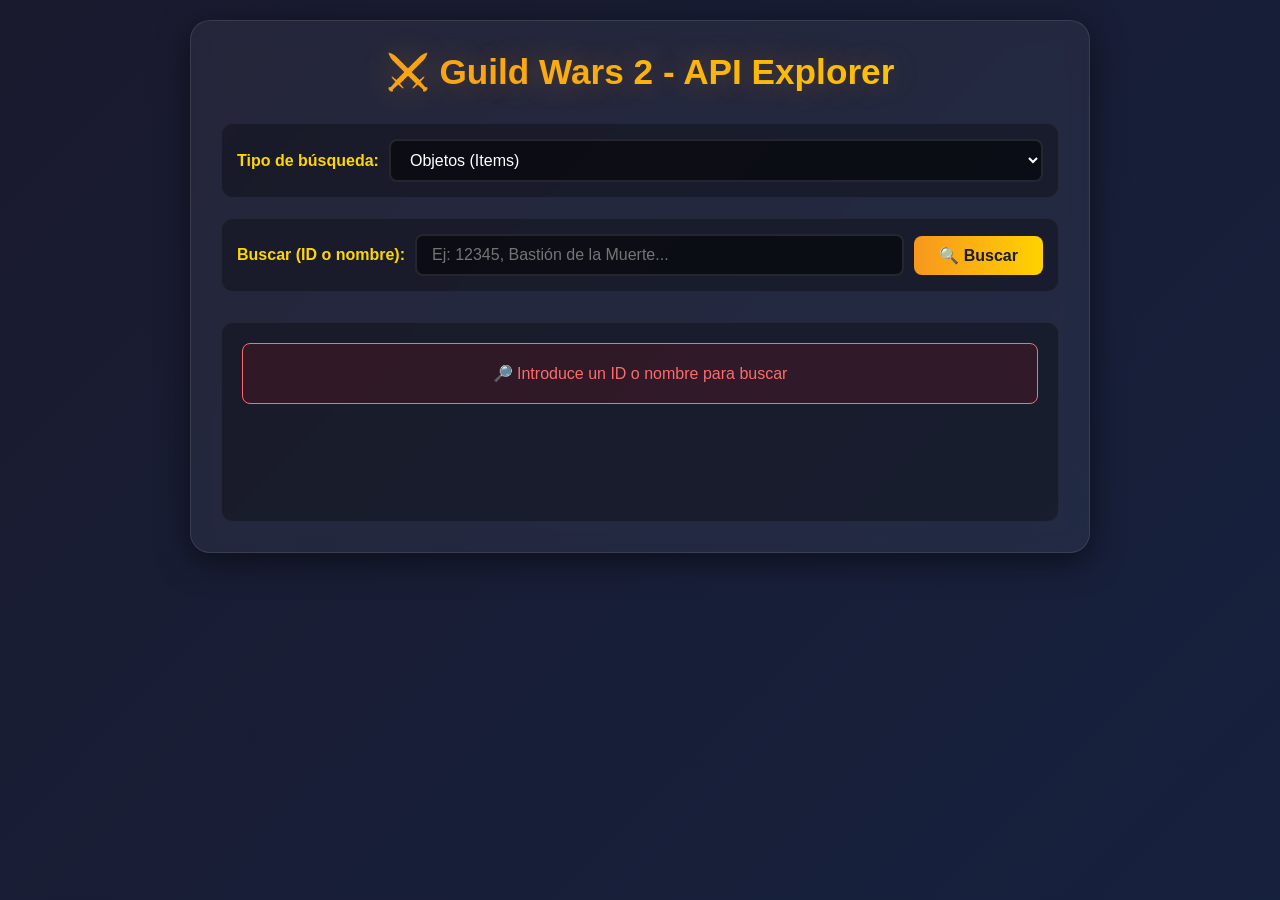
==== index.html @ 66e0e71b "Añadir explorador de la API de GW2" ====
<!DOCTYPE html>
<html lang="es">
<head>
    <meta charset="UTF-8">
    <meta name="viewport" content="width=device-width, initial-scale=1.0">
    <title>GW2 API - Consultas</title>
    <link rel="stylesheet" href="style.css">
</head>
<body>
    <div class="container">
        <h1>⚔️ Guild Wars 2 - API Explorer</h1>
        
        <div class="search-section">
            <div class="search-box">
                <label for="searchType">Tipo de búsqueda:</label>
                <select id="searchType">
                    <option value="objects">Objetos (Items)</option>
                    <option value="skills">Habilidades</option>
                    <option value="traits">Rasgos</option>
                </select>
            </div>
            
            <div class="search-box">
                <label for="searchInput">Buscar (ID o nombre):</label>
                <input type="text" id="searchInput" placeholder="Ej: 12345, Bastión de la Muerte...">
                <button id="searchBtn">🔍 Buscar</button>
            </div>
        </div>

        <div id="results" class="results-container">
            <p class="hint">🔎 Introduce un ID o nombre para buscar</p>
        </div>
    </div>

    <script src="script.js"></script>
</body>
</html>
---- style.css ----
* {
    margin: 0;
    padding: 0;
    box-sizing: border-box;
}

body {
    font-family: 'Segoe UI', Tahoma, Geneva, Verdana, sans-serif;
    background: linear-gradient(135deg, #1a1a2e 0%, #16213e 100%);
    min-height: 100vh;
    color: #eee;
    padding: 20px;
}

.container {
    max-width: 900px;
    margin: 0 auto;
    background: rgba(255, 255, 255, 0.05);
    border-radius: 20px;
    padding: 30px;
    backdrop-filter: blur(10px);
    border: 1px solid rgba(255, 255, 255, 0.1);
    box-shadow: 0 8px 32px rgba(0, 0, 0, 0.5);
}

h1 {
    text-align: center;
    font-size: 2.2rem;
    margin-bottom: 30px;
    background: linear-gradient(90deg, #f7971e, #ffd200);
    background-clip: text;
    -webkit-background-clip: text;
    -webkit-text-fill-color: transparent;
    text-shadow: 0 0 30px rgba(247, 151, 30, 0.3);
}

.search-section {
    display: flex;
    flex-direction: column;
    gap: 20px;
    margin-bottom: 30px;
}

.search-box {
    display: flex;
    flex-wrap: wrap;
    align-items: center;
    gap: 10px;
    background: rgba(0, 0, 0, 0.3);
    padding: 15px;
    border-radius: 12px;
    border: 1px solid rgba(255, 255, 255, 0.05);
}

.search-box label {
    font-weight: 600;
    min-width: 120px;
    color: #ffd700;
}

select, input {
    flex: 1;
    padding: 10px 15px;
    border: 2px solid rgba(255, 255, 255, 0.1);
    border-radius: 8px;
    background: rgba(0, 0, 0, 0.5);
    color: #fff;
    font-size: 1rem;
    transition: all 0.3s;
}

select:focus, input:focus {
    outline: none;
    border-color: #ffd700;
    box-shadow: 0 0 20px rgba(255, 215, 0, 0.2);
}

select option {
    background: #1a1a2e;
}

button {
    padding: 10px 25px;
    background: linear-gradient(90deg, #f7971e, #ffd200);
    border: none;
    border-radius: 8px;
    color: #1a1a2e;
    font-weight: bold;
    font-size: 1rem;
    cursor: pointer;
    transition: all 0.3s;
    white-space: nowrap;
}

button:hover {
    transform: scale(1.05);
    box-shadow: 0 0 30px rgba(247, 151, 30, 0.4);
}

.results-container {
    background: rgba(0, 0, 0, 0.3);
    border-radius: 12px;
    padding: 20px;
    min-height: 200px;
    border: 1px solid rgba(255, 255, 255, 0.05);
}

.hint {
    text-align: center;
    color: #888;
    font-size: 1.1rem;
    padding: 40px 0;
}

.result-item {
    background: rgba(255, 255, 255, 0.05);
    border-radius: 10px;
    padding: 20px;
    margin-bottom: 15px;
    border-left: 4px solid #ffd700;
    animation: fadeIn 0.5s ease;
}

.result-item h3 {
    color: #ffd700;
    font-size: 1.5rem;
    margin-bottom: 10px;
}

.result-item .detail {
    display: flex;
    flex-wrap: wrap;
    gap: 15px;
    margin: 10px 0;
    color: #ccc;
}

.result-item .detail strong {
    color: #fff;
    min-width: 120px;
}

.result-item .description {
    color: #aaa;
    line-height: 1.6;
    margin-top: 10px;
    padding: 10px;
    background: rgba(0, 0, 0, 0.3);
    border-radius: 6px;
}

.error {
    color: #ff6b6b;
    padding: 20px;
    text-align: center;
    background: rgba(255, 0, 0, 0.1);
    border-radius: 8px;
    border: 1px solid #ff6b6b;
}

.loading {
    text-align: center;
    color: #ffd700;
    padding: 40px 0;
}

@keyframes fadeIn {
    from { opacity: 0; transform: translateY(10px); }
    to { opacity: 1; transform: translateY(0); }
}

@media (max-width: 600px) {
    .container {
        padding: 15px;
    }
    
    h1 {
        font-size: 1.5rem;
    }
    
    .search-box {
        flex-direction: column;
        align-items: stretch;
    }
    
    .search-box label {
        min-width: auto;
    }
    
    button {
        width: 100%;
    }
}
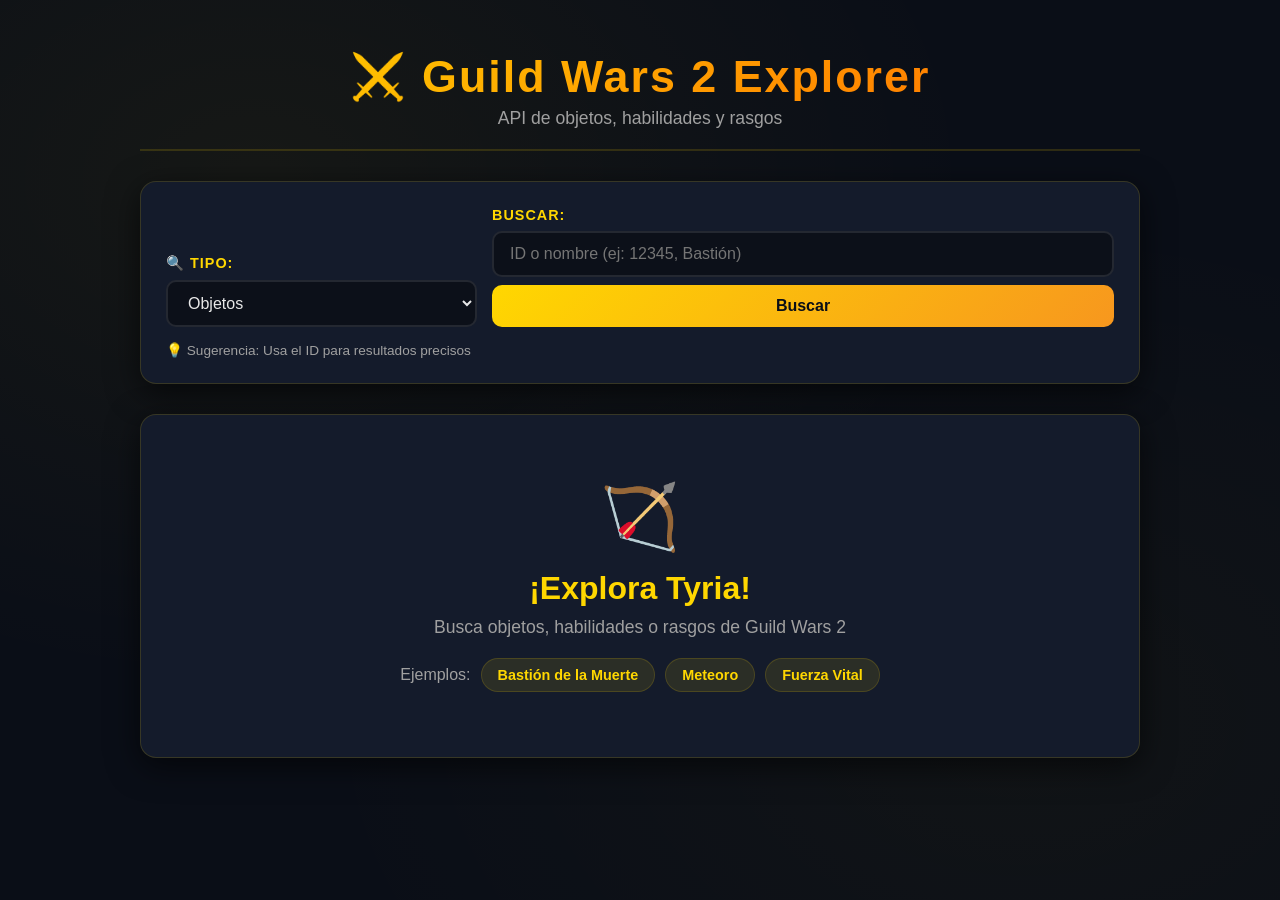
==== commit 8603a3a9: "Actualizar explorador de la API de GW2" ====
--- a/index.html
+++ b/index.html
@@ -3,32 +3,52 @@
 <head>
     <meta charset="UTF-8">
     <meta name="viewport" content="width=device-width, initial-scale=1.0">
-    <title>GW2 API - Consultas</title>
+    <title>GW2 API Explorer - Guild Wars 2</title>
     <link rel="stylesheet" href="style.css">
 </head>
 <body>
     <div class="container">
-        <h1>⚔️ Guild Wars 2 - API Explorer</h1>
-        
+        <header>
+            <h1>⚔️ Guild Wars 2 Explorer</h1>
+            <p class="subtitle">API de objetos, habilidades y rasgos</p>
+        </header>
+
         <div class="search-section">
             <div class="search-box">
-                <label for="searchType">Tipo de búsqueda:</label>
-                <select id="searchType">
-                    <option value="objects">Objetos (Items)</option>
-                    <option value="skills">Habilidades</option>
-                    <option value="traits">Rasgos</option>
-                </select>
+                <div class="search-group">
+                    <label for="searchType">🔍 Tipo:</label>
+                    <select id="searchType">
+                        <option value="items">Objetos</option>
+                        <option value="skills">Habilidades</option>
+                        <option value="traits">Rasgos</option>
+                    </select>
+                </div>
+
+                <div class="search-group search-input-group">
+                    <label for="searchInput">Buscar:</label>
+                    <input type="text" id="searchInput" placeholder="ID o nombre (ej: 12345, Bastión)">
+                    <button id="searchBtn">Buscar</button>
+                </div>
             </div>
-            
-            <div class="search-box">
-                <label for="searchInput">Buscar (ID o nombre):</label>
-                <input type="text" id="searchInput" placeholder="Ej: 12345, Bastión de la Muerte...">
-                <button id="searchBtn">🔍 Buscar</button>
+
+            <div class="search-tips">
+                <small>💡 Sugerencia: Usa el ID para resultados precisos</small>
+                <small id="resultCount" style="display:none;"></small>
             </div>
         </div>
 
         <div id="results" class="results-container">
-            <p class="hint">🔎 Introduce un ID o nombre para buscar</p>
+            <div class="welcome-message">
+                <div class="welcome-icon">🏹</div>
+                <h2>¡Explora Tyria!</h2>
+                <p>Busca objetos, habilidades o rasgos de Guild Wars 2</p>
+                <div class="examples">
+                    <span>Ejemplos: </span>
+                    <button class="example-btn" data-type="items" data-id="12345">Bastión de la Muerte</button>
+                    <button class="example-btn" data-type="skills" data-id="14479">Meteoro</button>
+                    <button class="example-btn" data-type="traits" data-id="278">Fuerza Vital</button>
+                </div>
+            </div>
         </div>
     </div>
 
--- a/style.css
+++ b/style.css
@@ -4,190 +4,517 @@
     box-sizing: border-box;
 }
 
+:root {
+    --bg-primary: #0a0e17;
+    --bg-secondary: #141b2b;
+    --bg-card: rgba(20, 27, 43, 0.95);
+    --gold: #ffd700;
+    --gold-dark: #b8960f;
+    --text-primary: #e8e8e8;
+    --text-secondary: #a0a0a0;
+    --border-color: rgba(255, 215, 0, 0.15);
+    --shadow: 0 8px 32px rgba(0, 0, 0, 0.6);
+}
+
 body {
     font-family: 'Segoe UI', Tahoma, Geneva, Verdana, sans-serif;
-    background: linear-gradient(135deg, #1a1a2e 0%, #16213e 100%);
+    background: var(--bg-primary);
+    background-image:
+        radial-gradient(ellipse at 20% 20%, rgba(255, 215, 0, 0.05) 0%, transparent 50%),
+        radial-gradient(ellipse at 80% 80%, rgba(255, 215, 0, 0.03) 0%, transparent 50%);
     min-height: 100vh;
-    color: #eee;
+    color: var(--text-primary);
     padding: 20px;
 }
 
 .container {
-    max-width: 900px;
+    max-width: 1000px;
     margin: 0 auto;
-    background: rgba(255, 255, 255, 0.05);
-    border-radius: 20px;
-    padding: 30px;
-    backdrop-filter: blur(10px);
-    border: 1px solid rgba(255, 255, 255, 0.1);
-    box-shadow: 0 8px 32px rgba(0, 0, 0, 0.5);
-}
-
-h1 {
+}
+
+/* Header */
+header {
     text-align: center;
-    font-size: 2.2rem;
+    padding: 30px 0 20px;
+    border-bottom: 2px solid var(--border-color);
     margin-bottom: 30px;
-    background: linear-gradient(90deg, #f7971e, #ffd200);
-    background-clip: text;
+}
+
+header h1 {
+    font-size: 2.8rem;
+    background: linear-gradient(135deg, #ffd700, #ff6b00);
     -webkit-background-clip: text;
     -webkit-text-fill-color: transparent;
-    text-shadow: 0 0 30px rgba(247, 151, 30, 0.3);
-}
-
+    text-shadow: none;
+    font-weight: 800;
+    letter-spacing: 2px;
+}
+
+.subtitle {
+    color: var(--text-secondary);
+    font-size: 1.1rem;
+    margin-top: 5px;
+}
+
+/* Search Section */
 .search-section {
+    background: var(--bg-secondary);
+    border-radius: 16px;
+    padding: 25px;
+    margin-bottom: 30px;
+    border: 1px solid var(--border-color);
+    box-shadow: var(--shadow);
+}
+
+.search-box {
+    display: flex;
+    flex-wrap: wrap;
+    gap: 15px;
+    align-items: flex-end;
+}
+
+.search-group {
     display: flex;
     flex-direction: column;
-    gap: 20px;
-    margin-bottom: 30px;
-}
-
-.search-box {
-    display: flex;
-    flex-wrap: wrap;
-    align-items: center;
-    gap: 10px;
-    background: rgba(0, 0, 0, 0.3);
-    padding: 15px;
-    border-radius: 12px;
-    border: 1px solid rgba(255, 255, 255, 0.05);
-}
-
-.search-box label {
+    gap: 8px;
+    flex: 1;
+}
+
+.search-input-group {
+    flex: 2;
+    min-width: 200px;
+}
+
+.search-group label {
+    font-size: 0.9rem;
+    color: var(--gold);
     font-weight: 600;
-    min-width: 120px;
-    color: #ffd700;
+    text-transform: uppercase;
+    letter-spacing: 1px;
 }
 
 select, input {
-    flex: 1;
-    padding: 10px 15px;
+    padding: 12px 16px;
     border: 2px solid rgba(255, 255, 255, 0.1);
-    border-radius: 8px;
-    background: rgba(0, 0, 0, 0.5);
-    color: #fff;
+    border-radius: 10px;
+    background: rgba(0, 0, 0, 0.4);
+    color: var(--text-primary);
     font-size: 1rem;
-    transition: all 0.3s;
+    transition: all 0.3s ease;
+    width: 100%;
+}
+
+select:hover, input:hover {
+    border-color: rgba(255, 215, 0, 0.3);
 }
 
 select:focus, input:focus {
     outline: none;
-    border-color: #ffd700;
-    box-shadow: 0 0 20px rgba(255, 215, 0, 0.2);
+    border-color: var(--gold);
+    box-shadow: 0 0 0 3px rgba(255, 215, 0, 0.1);
 }
 
 select option {
-    background: #1a1a2e;
+    background: var(--bg-secondary);
+    color: var(--text-primary);
 }
 
 button {
-    padding: 10px 25px;
-    background: linear-gradient(90deg, #f7971e, #ffd200);
+    padding: 12px 30px;
+    background: linear-gradient(135deg, #ffd700, #f7971e);
     border: none;
-    border-radius: 8px;
-    color: #1a1a2e;
-    font-weight: bold;
+    border-radius: 10px;
+    color: var(--bg-primary);
+    font-weight: 700;
     font-size: 1rem;
     cursor: pointer;
-    transition: all 0.3s;
+    transition: all 0.3s ease;
     white-space: nowrap;
+    min-width: 100px;
 }
 
 button:hover {
+    transform: translateY(-2px);
+    box-shadow: 0 8px 25px rgba(255, 215, 0, 0.3);
+}
+
+button:active {
+    transform: translateY(0);
+}
+
+.search-tips {
+    display: flex;
+    justify-content: space-between;
+    margin-top: 15px;
+    flex-wrap: wrap;
+    gap: 10px;
+}
+
+.search-tips small {
+    color: var(--text-secondary);
+    font-size: 0.85rem;
+}
+
+/* Welcome Message */
+.welcome-message {
+    text-align: center;
+    padding: 40px 20px;
+}
+
+.welcome-icon {
+    font-size: 4rem;
+    margin-bottom: 15px;
+}
+
+.welcome-message h2 {
+    color: var(--gold);
+    font-size: 2rem;
+    margin-bottom: 10px;
+}
+
+.welcome-message p {
+    color: var(--text-secondary);
+    font-size: 1.1rem;
+}
+
+.examples {
+    margin-top: 20px;
+    display: flex;
+    flex-wrap: wrap;
+    gap: 10px;
+    justify-content: center;
+    align-items: center;
+}
+
+.examples span {
+    color: var(--text-secondary);
+}
+
+.example-btn {
+    padding: 8px 16px;
+    background: rgba(255, 215, 0, 0.1);
+    border: 1px solid var(--border-color);
+    border-radius: 20px;
+    color: var(--gold);
+    font-size: 0.9rem;
+    min-width: auto;
+    transition: all 0.3s ease;
+}
+
+.example-btn:hover {
+    background: rgba(255, 215, 0, 0.2);
     transform: scale(1.05);
-    box-shadow: 0 0 30px rgba(247, 151, 30, 0.4);
-}
-
+    box-shadow: none;
+}
+
+/* Results */
 .results-container {
+    background: var(--bg-secondary);
+    border-radius: 16px;
+    padding: 25px;
+    min-height: 300px;
+    border: 1px solid var(--border-color);
+    box-shadow: var(--shadow);
+}
+
+/* Result Card */
+.result-card {
+    background: var(--bg-card);
+    border-radius: 12px;
+    padding: 0;
+    margin-bottom: 20px;
+    border: 1px solid var(--border-color);
+    overflow: hidden;
+    animation: slideIn 0.4s ease;
+}
+
+.result-header {
+    display: flex;
+    gap: 20px;
+    padding: 20px;
     background: rgba(0, 0, 0, 0.3);
+    border-bottom: 1px solid var(--border-color);
+    align-items: center;
+}
+
+.result-icon {
+    width: 64px;
+    height: 64px;
+    background: rgba(0, 0, 0, 0.4);
     border-radius: 12px;
+    display: flex;
+    align-items: center;
+    justify-content: center;
+    border: 2px solid var(--border-color);
+    flex-shrink: 0;
+    overflow: hidden;
+}
+
+.result-icon img {
+    width: 100%;
+    height: 100%;
+    object-fit: contain;
+    padding: 4px;
+}
+
+.result-icon .no-icon {
+    font-size: 2rem;
+    opacity: 0.5;
+}
+
+.result-title {
+    flex: 1;
+}
+
+.result-title h2 {
+    color: var(--gold);
+    font-size: 1.8rem;
+    margin-bottom: 5px;
+}
+
+.result-title .id-info {
+    color: var(--text-secondary);
+    font-size: 0.9rem;
+}
+
+.result-title .id-info span {
+    background: rgba(255, 255, 255, 0.05);
+    padding: 2px 10px;
+    border-radius: 12px;
+    margin-right: 10px;
+}
+
+.rarity-badge {
+    display: inline-block;
+    padding: 4px 14px;
+    border-radius: 20px;
+    font-size: 0.8rem;
+    font-weight: 600;
+    text-transform: uppercase;
+    letter-spacing: 0.5px;
+}
+
+/* Rarity colors */
+.rarity-Junk { background: #808080; color: #fff; }
+.rarity-Basic { background: #ffffff; color: #000; }
+.rarity-Fine { background: #62a4da; color: #fff; }
+.rarity-Masterwork { background: #1a9306; color: #fff; }
+.rarity-Rare { background: #fcd00b; color: #000; }
+.rarity-Exotic { background: #ffa200; color: #000; }
+.rarity-Ascended { background: #fb3e8d; color: #fff; }
+.rarity-Legendary { background: #4c3398; color: #fff; }
+
+.result-body {
     padding: 20px;
-    min-height: 200px;
-    border: 1px solid rgba(255, 255, 255, 0.05);
-}
-
-.hint {
-    text-align: center;
-    color: #888;
+}
+
+.result-body .detail-row {
+    display: flex;
+    flex-wrap: wrap;
+    gap: 15px 30px;
+    padding: 8px 0;
+    border-bottom: 1px solid rgba(255, 255, 255, 0.03);
+}
+
+.result-body .detail-row:last-child {
+    border-bottom: none;
+}
+
+.detail-label {
+    color: var(--text-secondary);
+    font-weight: 500;
+    min-width: 120px;
+}
+
+.detail-value {
+    color: var(--text-primary);
+    font-weight: 400;
+}
+
+.detail-value .tag {
+    display: inline-block;
+    background: rgba(255, 215, 0, 0.1);
+    padding: 2px 10px;
+    border-radius: 12px;
+    margin: 2px 4px 2px 0;
+    font-size: 0.85rem;
+    color: var(--gold);
+}
+
+.description-box {
+    margin-top: 15px;
+    padding: 15px;
+    background: rgba(0, 0, 0, 0.3);
+    border-radius: 8px;
+    border-left: 3px solid var(--gold);
+    color: var(--text-secondary);
+    line-height: 1.6;
+}
+
+/* Facts/Skills specific */
+.facts-section {
+    margin-top: 15px;
+}
+
+.facts-title {
+    color: var(--gold);
+    font-weight: 600;
+    margin-bottom: 10px;
     font-size: 1.1rem;
-    padding: 40px 0;
-}
-
-.result-item {
-    background: rgba(255, 255, 255, 0.05);
-    border-radius: 10px;
-    padding: 20px;
-    margin-bottom: 15px;
-    border-left: 4px solid #ffd700;
-    animation: fadeIn 0.5s ease;
-}
-
-.result-item h3 {
-    color: #ffd700;
-    font-size: 1.5rem;
-    margin-bottom: 10px;
-}
-
-.result-item .detail {
-    display: flex;
+}
+
+.fact-item {
+    background: rgba(0, 0, 0, 0.2);
+    padding: 10px 15px;
+    border-radius: 6px;
+    margin-bottom: 8px;
+    display: flex;
+    justify-content: space-between;
     flex-wrap: wrap;
-    gap: 15px;
-    margin: 10px 0;
-    color: #ccc;
-}
-
-.result-item .detail strong {
-    color: #fff;
-    min-width: 120px;
-}
-
-.result-item .description {
-    color: #aaa;
-    line-height: 1.6;
+    gap: 10px;
+}
+
+.fact-item .fact-text {
+    color: var(--text-primary);
+}
+
+.fact-item .fact-value {
+    color: var(--gold);
+    font-weight: 600;
+}
+
+/* Traits specifics */
+.trait-line {
+    display: flex;
+    flex-wrap: wrap;
+    gap: 10px;
     margin-top: 10px;
-    padding: 10px;
-    background: rgba(0, 0, 0, 0.3);
-    border-radius: 6px;
-}
-
-.error {
-    color: #ff6b6b;
-    padding: 20px;
-    text-align: center;
-    background: rgba(255, 0, 0, 0.1);
-    border-radius: 8px;
-    border: 1px solid #ff6b6b;
-}
-
+}
+
+.trait-line .tag {
+    background: rgba(255, 215, 0, 0.15);
+    padding: 4px 14px;
+    border-radius: 20px;
+    font-size: 0.85rem;
+    color: var(--gold);
+}
+
+/* Loading & Errors */
 .loading {
     text-align: center;
-    color: #ffd700;
-    padding: 40px 0;
-}
-
-@keyframes fadeIn {
-    from { opacity: 0; transform: translateY(10px); }
-    to { opacity: 1; transform: translateY(0); }
-}
-
-@media (max-width: 600px) {
+    padding: 40px 20px;
+}
+
+.loading .spinner {
+    display: inline-block;
+    width: 50px;
+    height: 50px;
+    border: 4px solid rgba(255, 215, 0, 0.1);
+    border-top: 4px solid var(--gold);
+    border-radius: 50%;
+    animation: spin 0.8s linear infinite;
+    margin-bottom: 20px;
+}
+
+@keyframes spin {
+    0% { transform: rotate(0deg); }
+    100% { transform: rotate(360deg); }
+}
+
+.error {
+    text-align: center;
+    padding: 40px 20px;
+    color: #ff6b6b;
+}
+
+.error .error-icon {
+    font-size: 3rem;
+    margin-bottom: 15px;
+}
+
+.error p {
+    background: rgba(255, 0, 0, 0.05);
+    padding: 15px;
+    border-radius: 8px;
+    border: 1px solid rgba(255, 0, 0, 0.2);
+}
+
+/* Animations */
+@keyframes slideIn {
+    from {
+        opacity: 0;
+        transform: translateY(20px);
+    }
+    to {
+        opacity: 1;
+        transform: translateY(0);
+    }
+}
+
+/* Responsive */
+@media (max-width: 768px) {
     .container {
-        padding: 15px;
-    }
-    
-    h1 {
-        font-size: 1.5rem;
-    }
-    
+        padding: 10px;
+    }
+
+    header h1 {
+        font-size: 2rem;
+    }
+
     .search-box {
         flex-direction: column;
-        align-items: stretch;
-    }
-    
-    .search-box label {
-        min-width: auto;
-    }
-    
+    }
+
+    .search-group {
+        width: 100%;
+    }
+
     button {
         width: 100%;
     }
+
+    .result-header {
+        flex-direction: column;
+        text-align: center;
+    }
+
+    .result-title h2 {
+        font-size: 1.4rem;
+    }
+
+    .result-body .detail-row {
+        flex-direction: column;
+        gap: 5px;
+    }
+
+    .detail-label {
+        min-width: auto;
+        font-weight: 600;
+    }
+
+    .examples {
+        flex-direction: column;
+        align-items: stretch;
+    }
+
+    .search-tips {
+        flex-direction: column;
+        align-items: center;
+    }
+}
+
+@media (max-width: 480px) {
+    .result-icon {
+        width: 50px;
+        height: 50px;
+    }
+
+    .result-title h2 {
+        font-size: 1.2rem;
+    }
+
+    .fact-item {
+        flex-direction: column;
+        align-items: flex-start;
+    }
 }
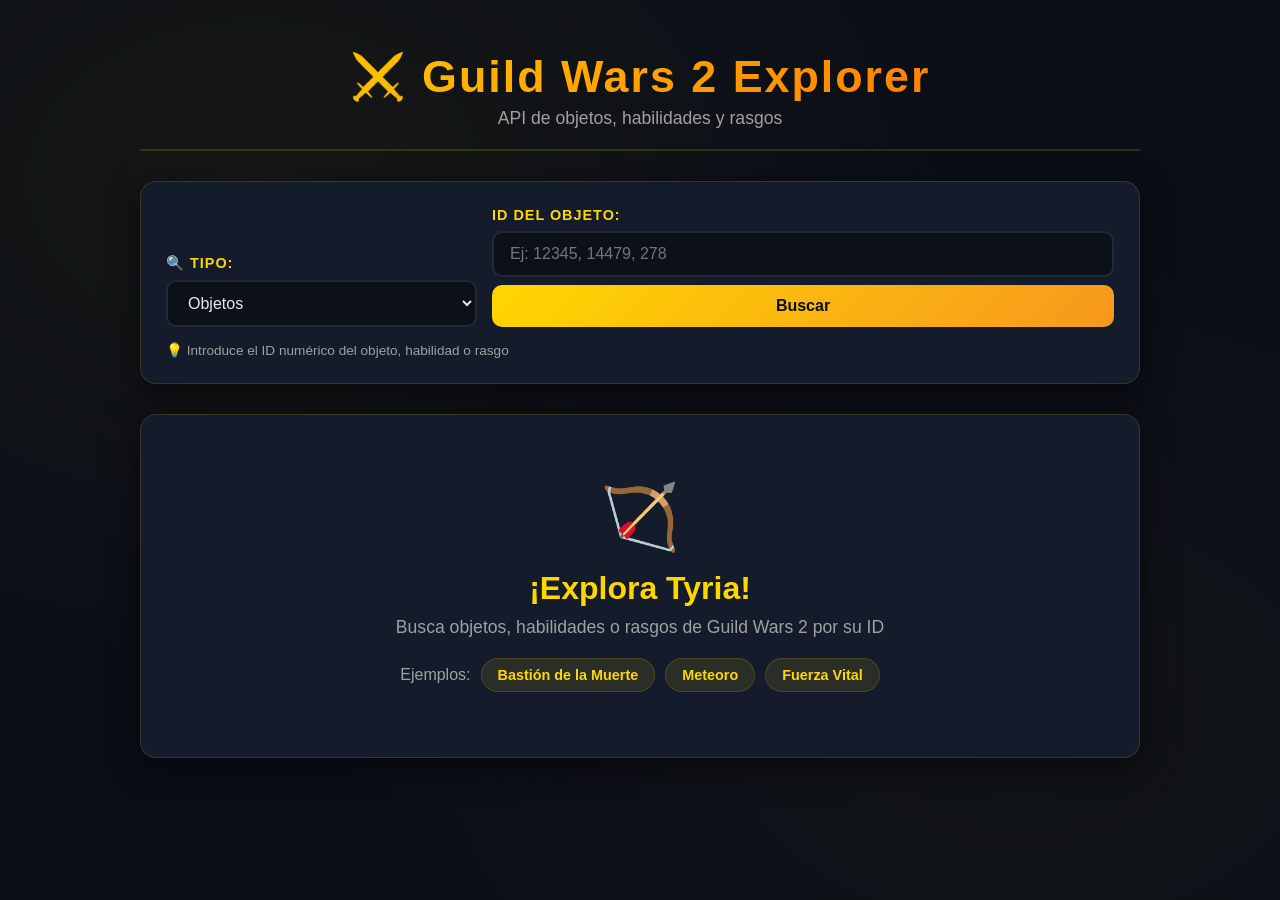
==== commit a8f8c00a: "mejora visual y eliminacion de la consulta por nombre ya que provocaba errores y carga en la API de " ====
--- a/index.html
+++ b/index.html
@@ -12,7 +12,7 @@
             <h1>⚔️ Guild Wars 2 Explorer</h1>
             <p class="subtitle">API de objetos, habilidades y rasgos</p>
         </header>
-
+        
         <div class="search-section">
             <div class="search-box">
                 <div class="search-group">
@@ -23,16 +23,16 @@
                         <option value="traits">Rasgos</option>
                     </select>
                 </div>
-
+                
                 <div class="search-group search-input-group">
-                    <label for="searchInput">Buscar:</label>
-                    <input type="text" id="searchInput" placeholder="ID o nombre (ej: 12345, Bastión)">
+                    <label for="searchInput">ID del objeto:</label>
+                    <input type="text" id="searchInput" placeholder="Ej: 12345, 14479, 278">
                     <button id="searchBtn">Buscar</button>
                 </div>
             </div>
-
+            
             <div class="search-tips">
-                <small>💡 Sugerencia: Usa el ID para resultados precisos</small>
+                <small>💡 Introduce el ID numérico del objeto, habilidad o rasgo</small>
                 <small id="resultCount" style="display:none;"></small>
             </div>
         </div>
@@ -41,7 +41,7 @@
             <div class="welcome-message">
                 <div class="welcome-icon">🏹</div>
                 <h2>¡Explora Tyria!</h2>
-                <p>Busca objetos, habilidades o rasgos de Guild Wars 2</p>
+                <p>Busca objetos, habilidades o rasgos de Guild Wars 2 por su ID</p>
                 <div class="examples">
                     <span>Ejemplos: </span>
                     <button class="example-btn" data-type="items" data-id="12345">Bastión de la Muerte</button>
--- a/style.css
+++ b/style.css
@@ -19,7 +19,7 @@
 body {
     font-family: 'Segoe UI', Tahoma, Geneva, Verdana, sans-serif;
     background: var(--bg-primary);
-    background-image:
+    background-image: 
         radial-gradient(ellipse at 20% 20%, rgba(255, 215, 0, 0.05) 0%, transparent 50%),
         radial-gradient(ellipse at 80% 80%, rgba(255, 215, 0, 0.03) 0%, transparent 50%);
     min-height: 100vh;
@@ -217,7 +217,7 @@
     box-shadow: var(--shadow);
 }
 
-/* Result Card */
+/* Result Card - Header con icono centrado */
 .result-card {
     background: var(--bg-card);
     border-radius: 12px;
@@ -229,61 +229,69 @@
 }
 
 .result-header {
-    display: flex;
-    gap: 20px;
-    padding: 20px;
+    padding: 25px 20px 20px;
     background: rgba(0, 0, 0, 0.3);
     border-bottom: 1px solid var(--border-color);
+    display: flex;
+    flex-direction: column;
     align-items: center;
-}
-
-.result-icon {
-    width: 64px;
-    height: 64px;
+    text-align: center;
+}
+
+/* Icono centrado */
+.result-icon-center {
+    width: 80px;
+    height: 80px;
     background: rgba(0, 0, 0, 0.4);
     border-radius: 12px;
     display: flex;
     align-items: center;
     justify-content: center;
     border: 2px solid var(--border-color);
+    overflow: hidden;
+    margin-bottom: 15px;
     flex-shrink: 0;
-    overflow: hidden;
-}
-
-.result-icon img {
+}
+
+.result-icon-center img {
     width: 100%;
     height: 100%;
     object-fit: contain;
-    padding: 4px;
-}
-
-.result-icon .no-icon {
-    font-size: 2rem;
+    padding: 8px;
+}
+
+.result-icon-center .no-icon {
+    font-size: 2.5rem;
     opacity: 0.5;
 }
 
-.result-title {
-    flex: 1;
-}
-
-.result-title h2 {
+/* Título centrado debajo del icono */
+.result-title-center {
+    width: 100%;
+}
+
+.result-title-center h2 {
     color: var(--gold);
     font-size: 1.8rem;
-    margin-bottom: 5px;
-}
-
-.result-title .id-info {
+    margin-bottom: 8px;
+}
+
+.result-title-center .id-info {
     color: var(--text-secondary);
-    font-size: 0.9rem;
-}
-
-.result-title .id-info span {
+    font-size: 0.95rem;
+    display: flex;
+    flex-wrap: wrap;
+    justify-content: center;
+    gap: 8px 15px;
+}
+
+.result-title-center .id-info span {
     background: rgba(255, 255, 255, 0.05);
-    padding: 2px 10px;
+    padding: 2px 12px;
     border-radius: 12px;
-    margin-right: 10px;
-}
-
+}
+
+/* Rarity badges */
 .rarity-badge {
     display: inline-block;
     padding: 4px 14px;
@@ -294,7 +302,6 @@
     letter-spacing: 0.5px;
 }
 
-/* Rarity colors */
 .rarity-Junk { background: #808080; color: #fff; }
 .rarity-Basic { background: #ffffff; color: #000; }
 .rarity-Fine { background: #62a4da; color: #fff; }
@@ -304,6 +311,30 @@
 .rarity-Ascended { background: #fb3e8d; color: #fff; }
 .rarity-Legendary { background: #4c3398; color: #fff; }
 
+/* Estilo para el ID que es un enlace a la API */
+.id-info .api-link {
+    color: #ffd700;
+    text-decoration: none;
+    font-weight: 600;
+    padding: 2px 8px;
+    border-radius: 4px;
+    transition: all 0.3s ease;
+    display: inline-block;
+}
+
+.id-info .api-link:hover {
+    background: rgba(255, 215, 0, 0.15);
+    text-decoration: underline;
+    transform: scale(1.05);
+}
+
+.id-info .api-link::after {
+    content: ' 🔗';
+    font-size: 0.8rem;
+    opacity: 0.7;
+}
+
+/* Result Body */
 .result-body {
     padding: 20px;
 }
@@ -349,6 +380,69 @@
     border-left: 3px solid var(--gold);
     color: var(--text-secondary);
     line-height: 1.6;
+}
+
+/* URLs */
+.icon-url-row {
+    background: rgba(255, 215, 0, 0.05) !important;
+    border-radius: 6px;
+    padding: 10px 15px !important;
+    margin: 5px 0;
+    border: 1px solid rgba(255, 215, 0, 0.1);
+}
+
+.api-url-row {
+    background: rgba(98, 164, 218, 0.05) !important;
+    border-radius: 6px;
+    padding: 10px 15px !important;
+    margin: 5px 0 15px 0;
+    border: 1px solid rgba(98, 164, 218, 0.15);
+}
+
+.icon-url, .api-url {
+    display: flex;
+    align-items: center;
+    gap: 10px;
+    flex-wrap: wrap;
+    word-break: break-all;
+}
+
+.icon-url a, .api-url a {
+    color: #62a4da;
+    text-decoration: none;
+    font-size: 0.85rem;
+    transition: all 0.3s ease;
+    flex: 1;
+    min-width: 150px;
+}
+
+.icon-url a:hover, .api-url a:hover {
+    color: #ffd700;
+    text-decoration: underline;
+}
+
+.copy-btn {
+    padding: 4px 10px;
+    background: rgba(255, 215, 0, 0.15);
+    border: 1px solid rgba(255, 215, 0, 0.2);
+    border-radius: 6px;
+    color: #ffd700;
+    cursor: pointer;
+    font-size: 1rem;
+    min-width: auto;
+    transition: all 0.3s ease;
+    line-height: 1.5;
+    flex-shrink: 0;
+}
+
+.copy-btn:hover {
+    background: rgba(255, 215, 0, 0.25);
+    transform: scale(1.05);
+    box-shadow: none;
+}
+
+.copy-btn:active {
+    transform: scale(0.95);
 }
 
 /* Facts/Skills specific */
@@ -456,47 +550,66 @@
     .container {
         padding: 10px;
     }
-
+    
     header h1 {
         font-size: 2rem;
     }
-
+    
     .search-box {
         flex-direction: column;
     }
-
+    
     .search-group {
         width: 100%;
     }
-
+    
     button {
         width: 100%;
     }
-
-    .result-header {
-        flex-direction: column;
-        text-align: center;
-    }
-
-    .result-title h2 {
+    
+    .result-icon-center {
+        width: 70px;
+        height: 70px;
+    }
+    
+    .result-title-center h2 {
         font-size: 1.4rem;
     }
-
+    
+    .result-title-center .id-info {
+        font-size: 0.85rem;
+        gap: 5px 10px;
+    }
+    
     .result-body .detail-row {
         flex-direction: column;
         gap: 5px;
     }
-
+    
     .detail-label {
         min-width: auto;
         font-weight: 600;
     }
-
+    
+    .icon-url, .api-url {
+        flex-direction: column;
+        align-items: stretch;
+    }
+    
+    .icon-url a, .api-url a {
+        font-size: 0.75rem;
+        word-break: break-all;
+    }
+    
+    .copy-btn {
+        align-self: flex-start;
+    }
+    
     .examples {
         flex-direction: column;
         align-items: stretch;
     }
-
+    
     .search-tips {
         flex-direction: column;
         align-items: center;
@@ -504,17 +617,35 @@
 }
 
 @media (max-width: 480px) {
-    .result-icon {
-        width: 50px;
-        height: 50px;
-    }
-
-    .result-title h2 {
+    .result-icon-center {
+        width: 60px;
+        height: 60px;
+    }
+    
+    .result-icon-center img {
+        padding: 4px;
+    }
+    
+    .result-title-center h2 {
         font-size: 1.2rem;
     }
-
-    .fact-item {
+    
+    .result-title-center .id-info {
+        font-size: 0.75rem;
         flex-direction: column;
-        align-items: flex-start;
+        gap: 3px;
+    }
+    
+    .icon-url-row, .api-url-row {
+        padding: 8px 10px !important;
+    }
+    
+    .icon-url a, .api-url a {
+        font-size: 0.7rem;
+    }
+    
+    .copy-btn {
+        font-size: 0.85rem;
+        padding: 3px 8px;
     }
 }
